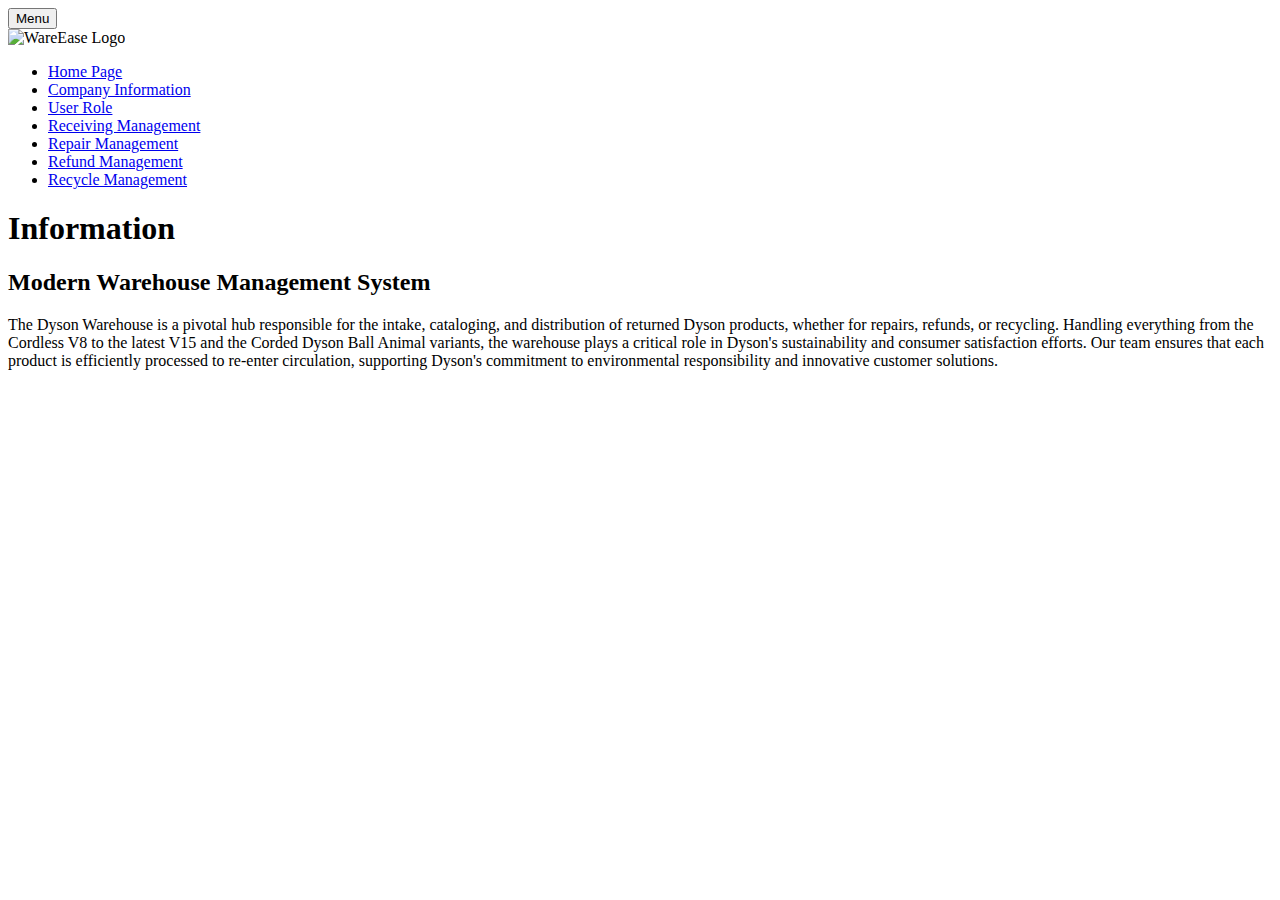
==== src/main/resources/static/company.html @ f46cba1f "Add files via upload" ====
<!DOCTYPE html>
<html lang="en">
<head>
  <meta charset="UTF-8">
  <title>WareEase - Modern Warehouse Management System</title>
  <link rel="stylesheet" href="css/HomePage.css">
  <meta name="viewport" content="width=device-width, initial-scale=1">
  <script src="js/sidebar.js"></script>
</head>
<body>
<div class="top-bar">
  <button id="sidebar-button" onclick="toggleSidebar()">Menu</button>
</div>
<div id="sidebar">
  <img src="img/logo.png" alt="WareEase Logo" id="logo">

  <ul>
    <li><a href="home.html"><img src="img/home icon.png" alt="" class="icon">Home Page</a></li>
    <li class="active"><a href="company.html"><img src="img/company icon.png" alt="" class="icon">Company Information</a></li>
    <li><a href="user.html"><img src="img/user icon.png" alt="" class="icon">User Role</a></li>
    <li><a href="receiving.html"><img src="img/receiving icon.png" alt="" class="icon">Receiving Management</a></li>
    <li><a href="repair.html"><img src="img/stock icon.png" alt="" class="icon">Repair Management</a></li>
    <li><a href="refund.html"><img src="img/stock icon.png" alt="" class="icon">Refund Management</a></li>
    <li><a href="recycle.html"><img src="img/stock icon.png" alt="" class="icon">Recycle Management</a></li>
  </ul>
</div>

<div id="main-content">
  <div class="header">
    <h1>Information</h1>
    <h2>Modern Warehouse Management System</h2>
  </div>
  <div class="company-description">
    <p>The Dyson Warehouse is a pivotal hub responsible for the intake, cataloging, and distribution of returned Dyson products, whether for repairs, refunds, or recycling. Handling everything from the Cordless V8 to the latest V15 and the Corded Dyson Ball Animal variants, the warehouse plays a critical role in Dyson's sustainability and consumer satisfaction efforts. Our team ensures that each product is efficiently processed to re-enter circulation, supporting Dyson's commitment to environmental responsibility and innovative customer solutions.</p>
  </div>


</div>
</body>
</html>
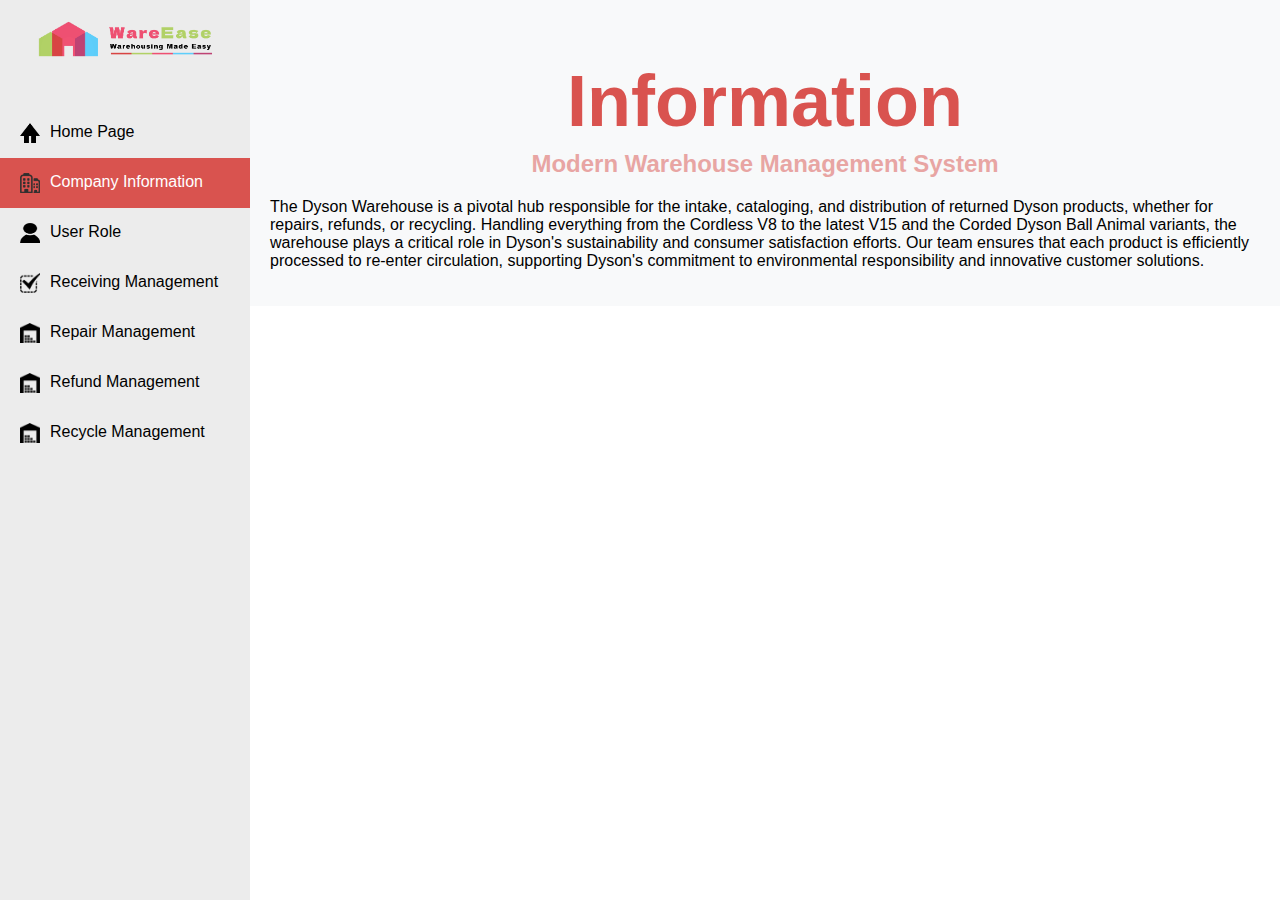
==== commit c9895502: "2024-5-6" ====
--- a/src/main/resources/static/company.html
+++ b/src/main/resources/static/company.html
@@ -36,5 +36,6 @@
 
 
 </div>
+<script src="js/menu.js"></script>
 </body>
 </html>
--- a/src/main/resources/static/css/HomePage.css
+++ b/src/main/resources/static/css/HomePage.css
@@ -0,0 +1,223 @@
+body {
+  font-family: 'Arial', sans-serif;
+}
+
+html, body {
+  height: 100%;
+  margin: 0;
+  padding: 0;
+  overflow-x: hidden;
+}
+
+#sidebar {
+  width: 100%;
+  background-color: #ececec;
+  
+}
+#sidebar-button {
+  display: none;
+  
+}
+
+
+#logo {
+  display: block;
+  padding: 20px;
+  width: 70%;
+  margin: 0 auto 30px;
+}
+
+#sidebar ul {
+  list-style-type: none;
+  padding: 0;
+  
+}
+
+#sidebar li {
+  padding: 15px 20px;
+  cursor: pointer;
+  
+}
+
+#sidebar ul li a {
+  text-decoration: none !important; /* Remove underline */
+  color: black !important; /* Set color to black */
+}
+
+
+#sidebar li:hover, #sidebar li.active {
+  background-color: #d9534f;
+  color: white;
+}
+
+#sidebar ul li.active a {
+  color: white !important;
+}
+
+
+/* Add styles for the welcome section */
+.welcome-section {
+  top: 0;
+  left: 20px; /* Adjust as needed */
+  padding: 20px;
+  background-color: #ececec;
+  z-index: 999; /* Ensure it's on top of other content */
+}
+
+
+.icon {
+  width: 20px;
+  height: 20px;
+  margin-right: 10px;
+  vertical-align: middle;
+}
+
+#main-content {
+  margin-left: 0;
+  padding: 20px;
+  background-color: #f8f9fa;
+}
+
+.header h1, .header h2 {
+  text-align: center;
+  color: #d9534f;
+}
+
+.header h1 {
+  margin-top: 40px;
+  font-size: 72px;
+}
+
+.header h2 {
+  margin-top: -40px;
+  opacity: 0.5;
+}
+
+.content-header {
+  display: flex;
+  justify-content: space-between;
+  align-items: center;
+  padding-bottom: 20px;
+}
+
+.title {
+  color: #333;
+}
+
+.content-controls .control-button {
+  background-color: white;
+  border: none;
+  font-size: 26px;
+  cursor: pointer;
+}
+
+.table-responsive {
+  overflow-x: auto;
+}
+
+.table {
+  width: 100%;
+  border-collapse: collapse;
+  background-color: #fff;
+  box-shadow: 0 4px 8px rgba(0, 0, 0, 0.1);
+}
+
+.table th, .table td {
+  text-align: left;
+  padding: 12px 15px;
+  border-bottom: 1px solid #ddd;
+}
+
+.table th {
+  background-color: #f3f3f3;
+}
+
+.table tbody tr:last-child th,
+.table tbody tr:last-child td {
+  border-bottom: none;
+}
+
+.operate-button {
+  padding: 6px 12px;
+  border: none;
+  color: white;
+  border-radius: 3px;
+  cursor: pointer;
+  background-color: #007bff;
+}
+
+.operate-button.delete {
+  background-color: #dc3545;
+}
+.warehouse-image {
+  text-align: center;
+  padding: 20px;
+}
+
+.warehouse-image img {
+  max-width: 80%;
+  height: auto;
+}
+
+@media only screen and (min-width: 768px) {
+  .warehouse-image {
+    padding: 50px 20px;
+  }
+  #sidebar {
+    width: 250px;
+    height: 100vh;
+    float: left;
+  }
+
+  #main-content {
+    margin-left: 250px;
+  }
+}
+
+  @media only screen and (max-width: 768px) {
+    .warehouse-image {
+      padding: 20px 10px;
+    }
+    .top-bar {
+      background-color: #d9534f;
+    }
+    #sidebar {
+      display: none;
+    }
+    #main-content {
+      padding: 10px 5px;
+      overflow-y: auto;
+    }
+
+    .table-responsive {
+      overflow-x: auto;
+    }
+
+    #sidebar-button {
+      display: block;
+      padding: 10px;
+      background-color:  #555;
+      color: white;
+      text-align: center;
+    }
+
+    #main-content {
+      padding: 10px 5px;
+    }
+
+    .content-header {
+      text-align: center;
+      margin-bottom: 10px;
+    }
+
+    .content-controls {
+      display: inline-flex;
+      justify-content: center;
+      margin-bottom: 10px;
+    }
+
+    .table {
+      margin: 0 auto;
+    }
+  }
+
